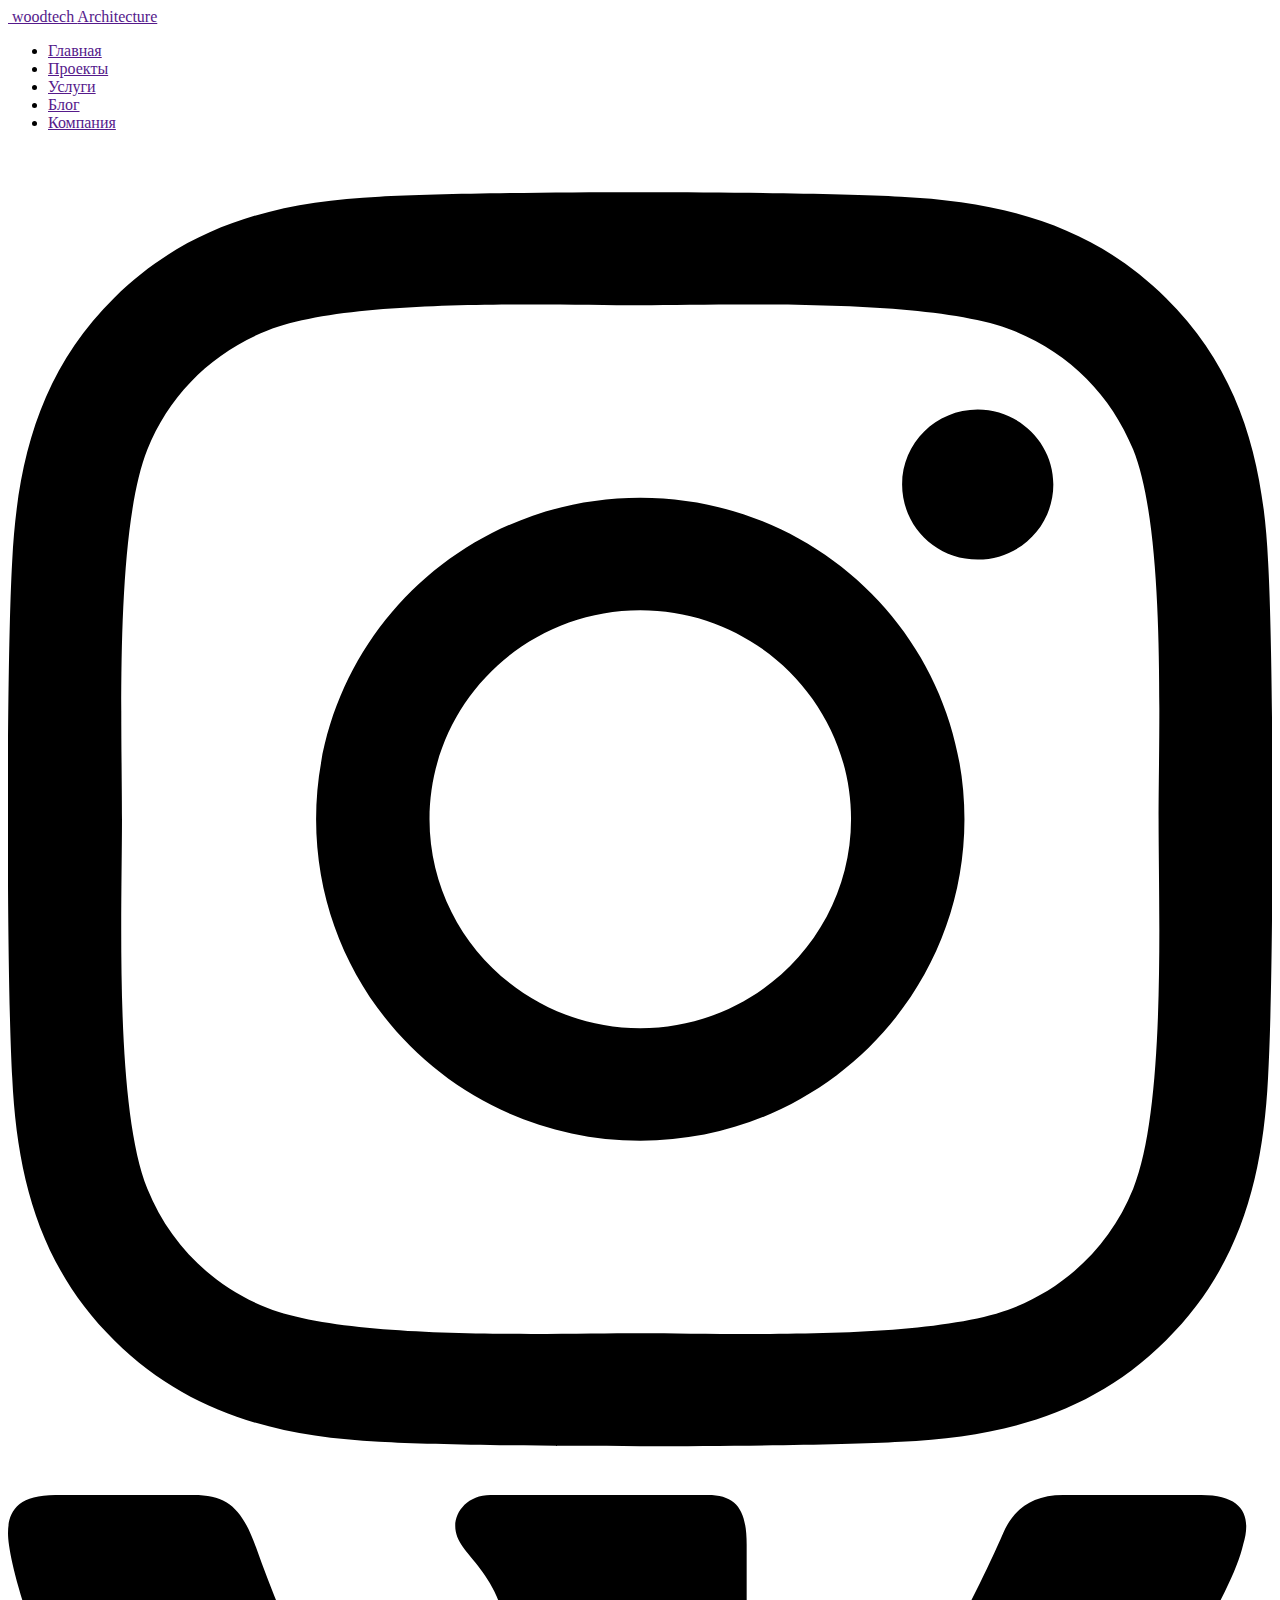
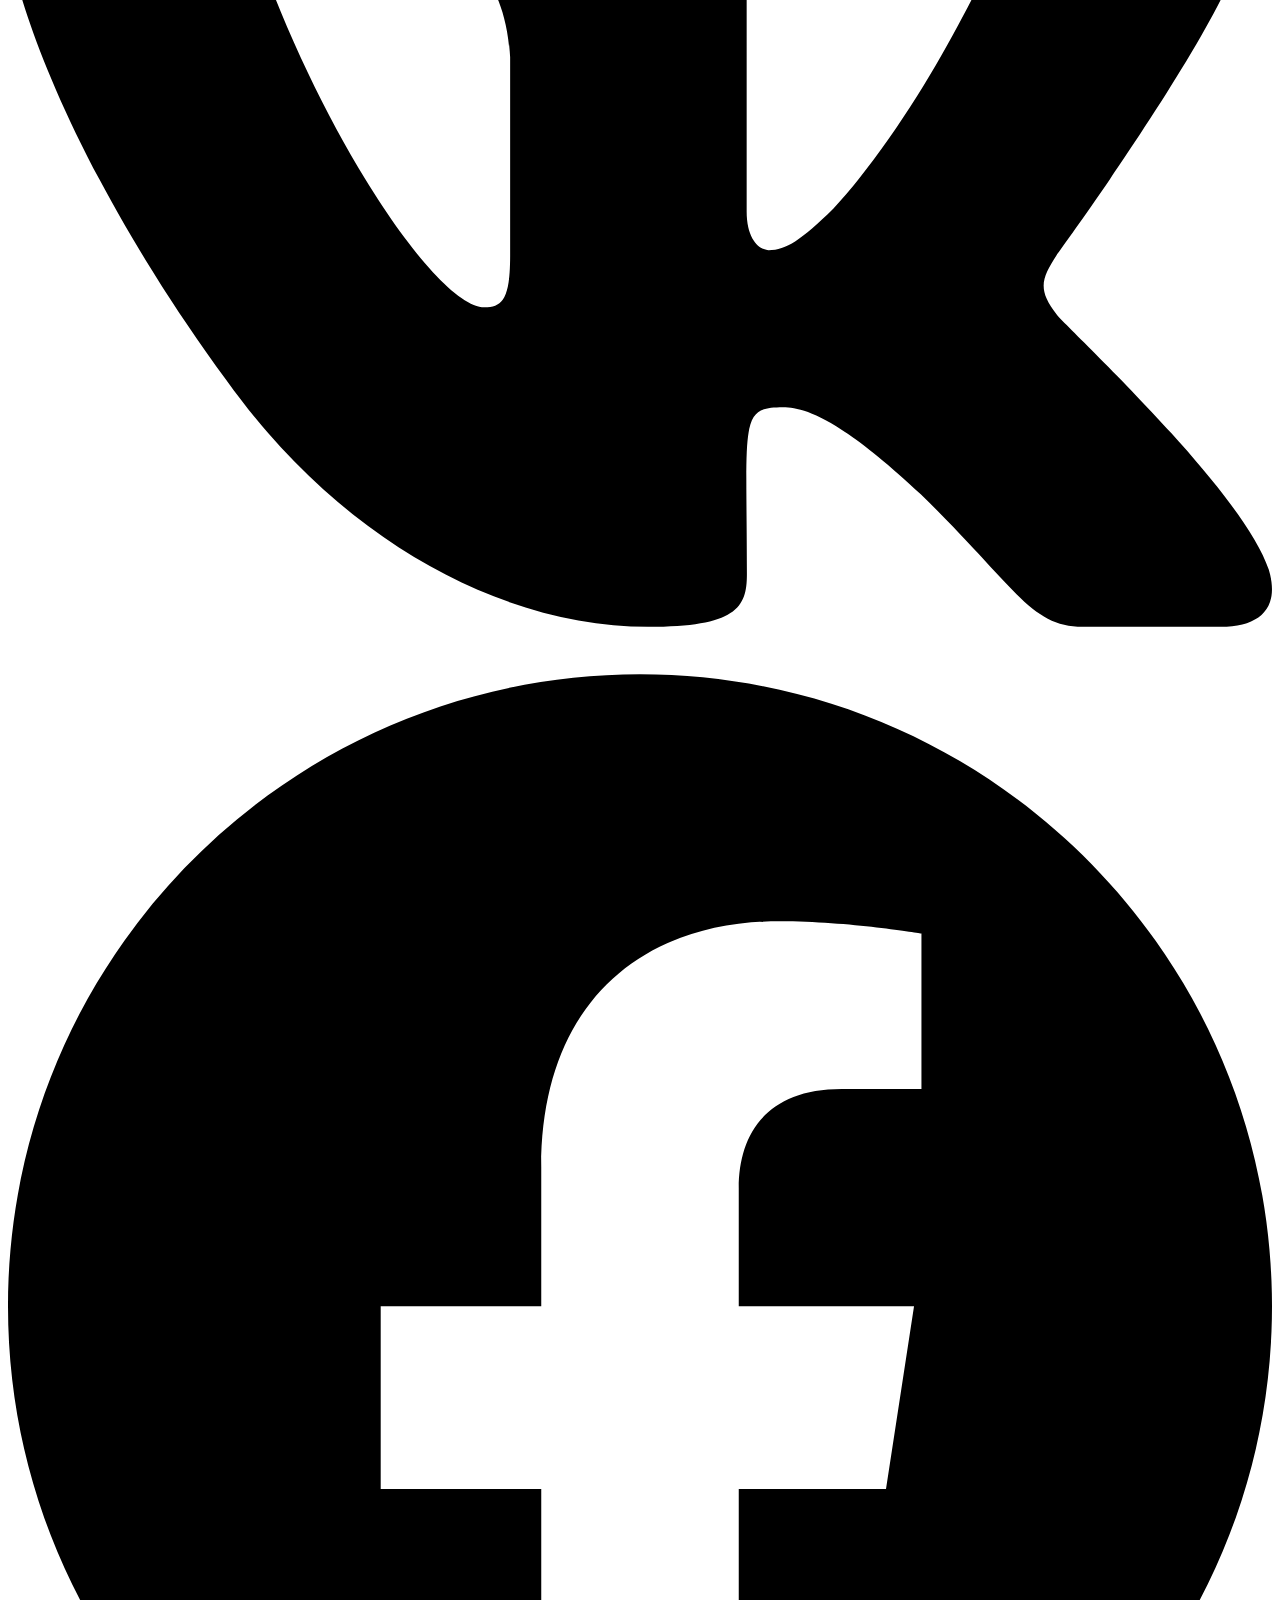
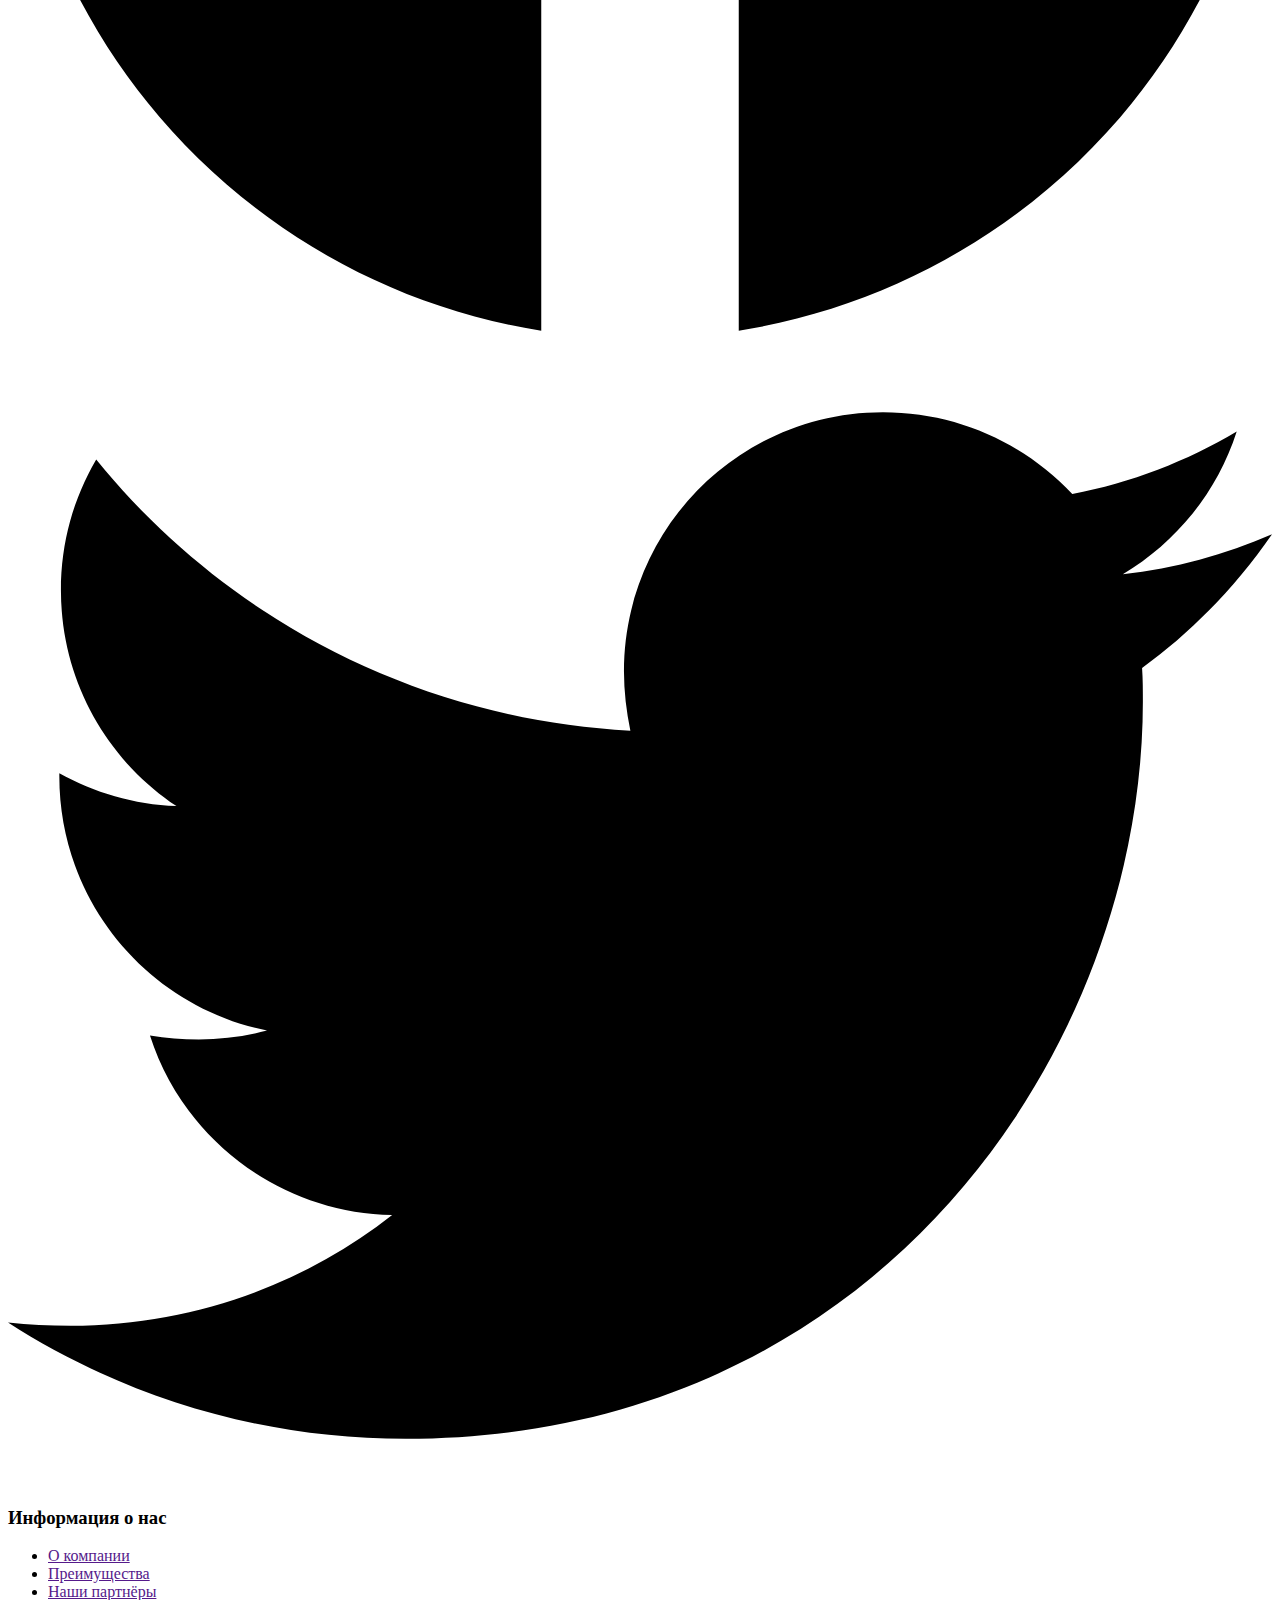
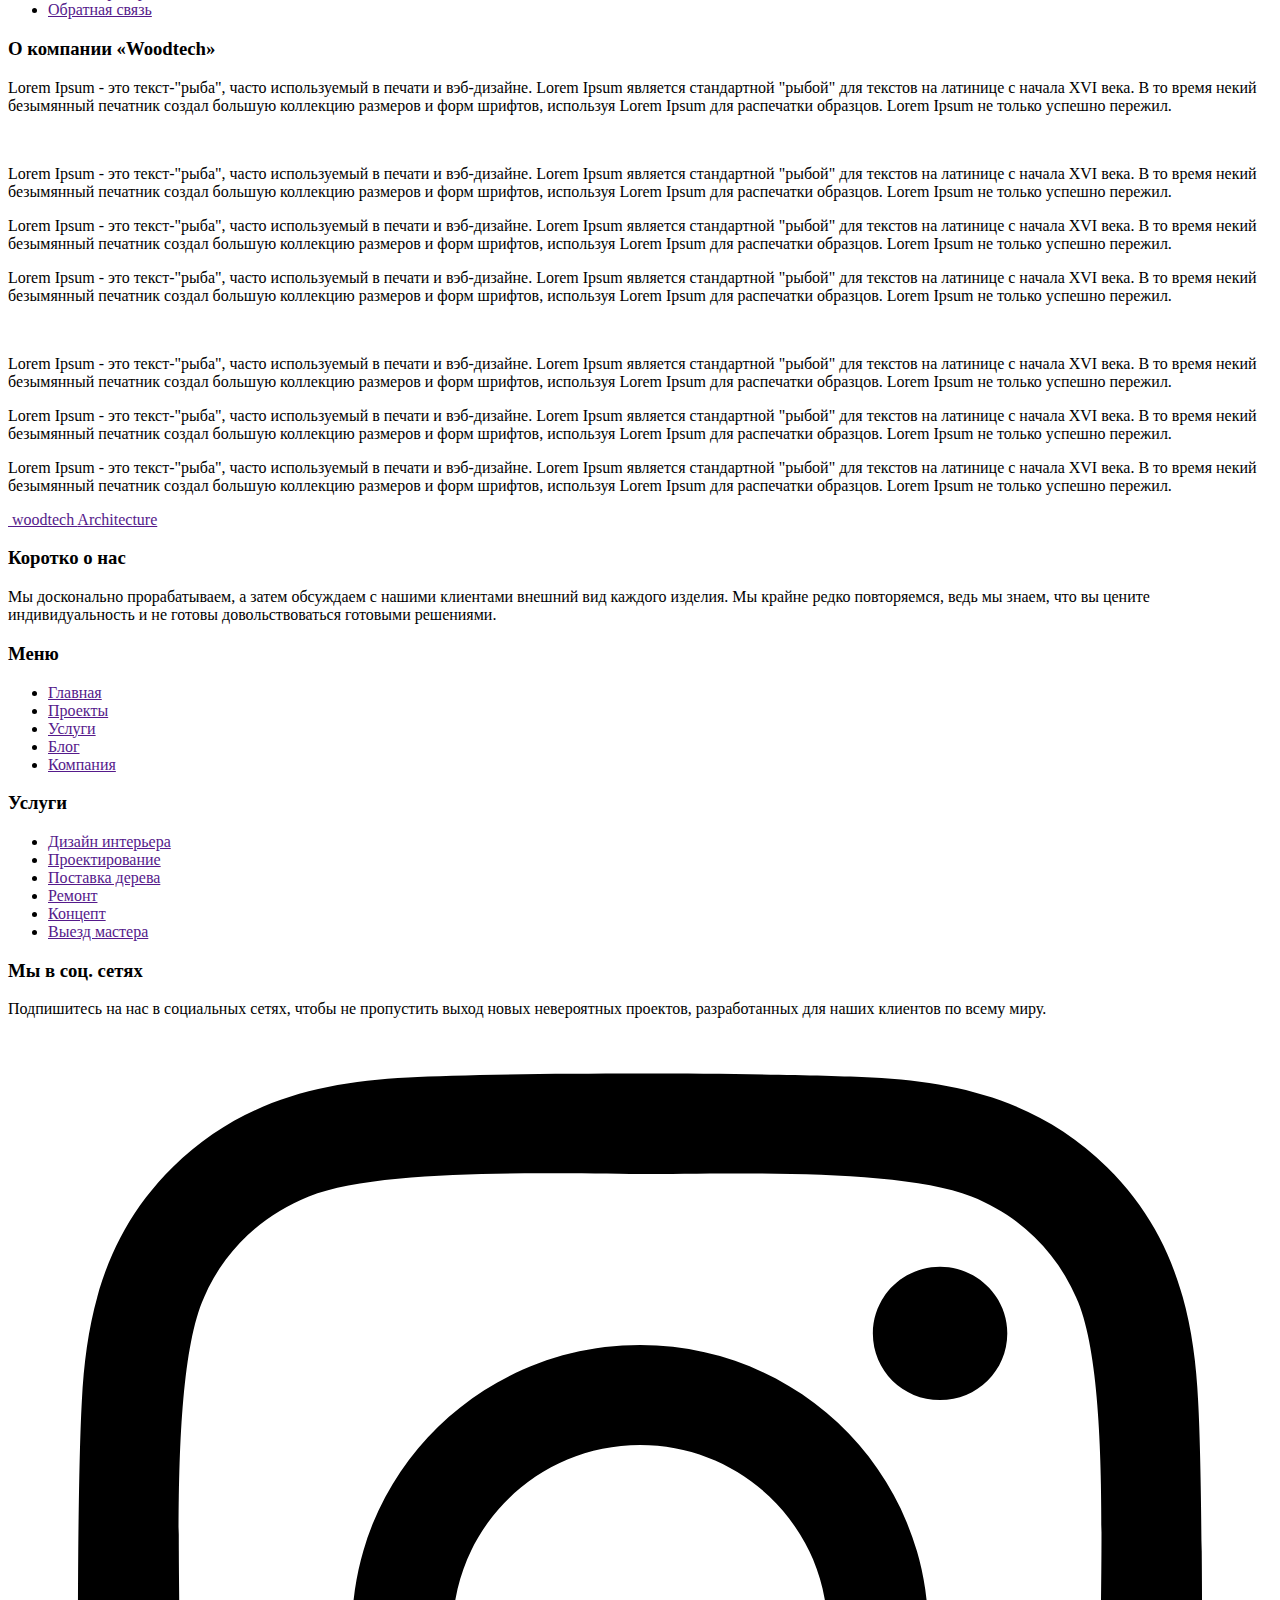
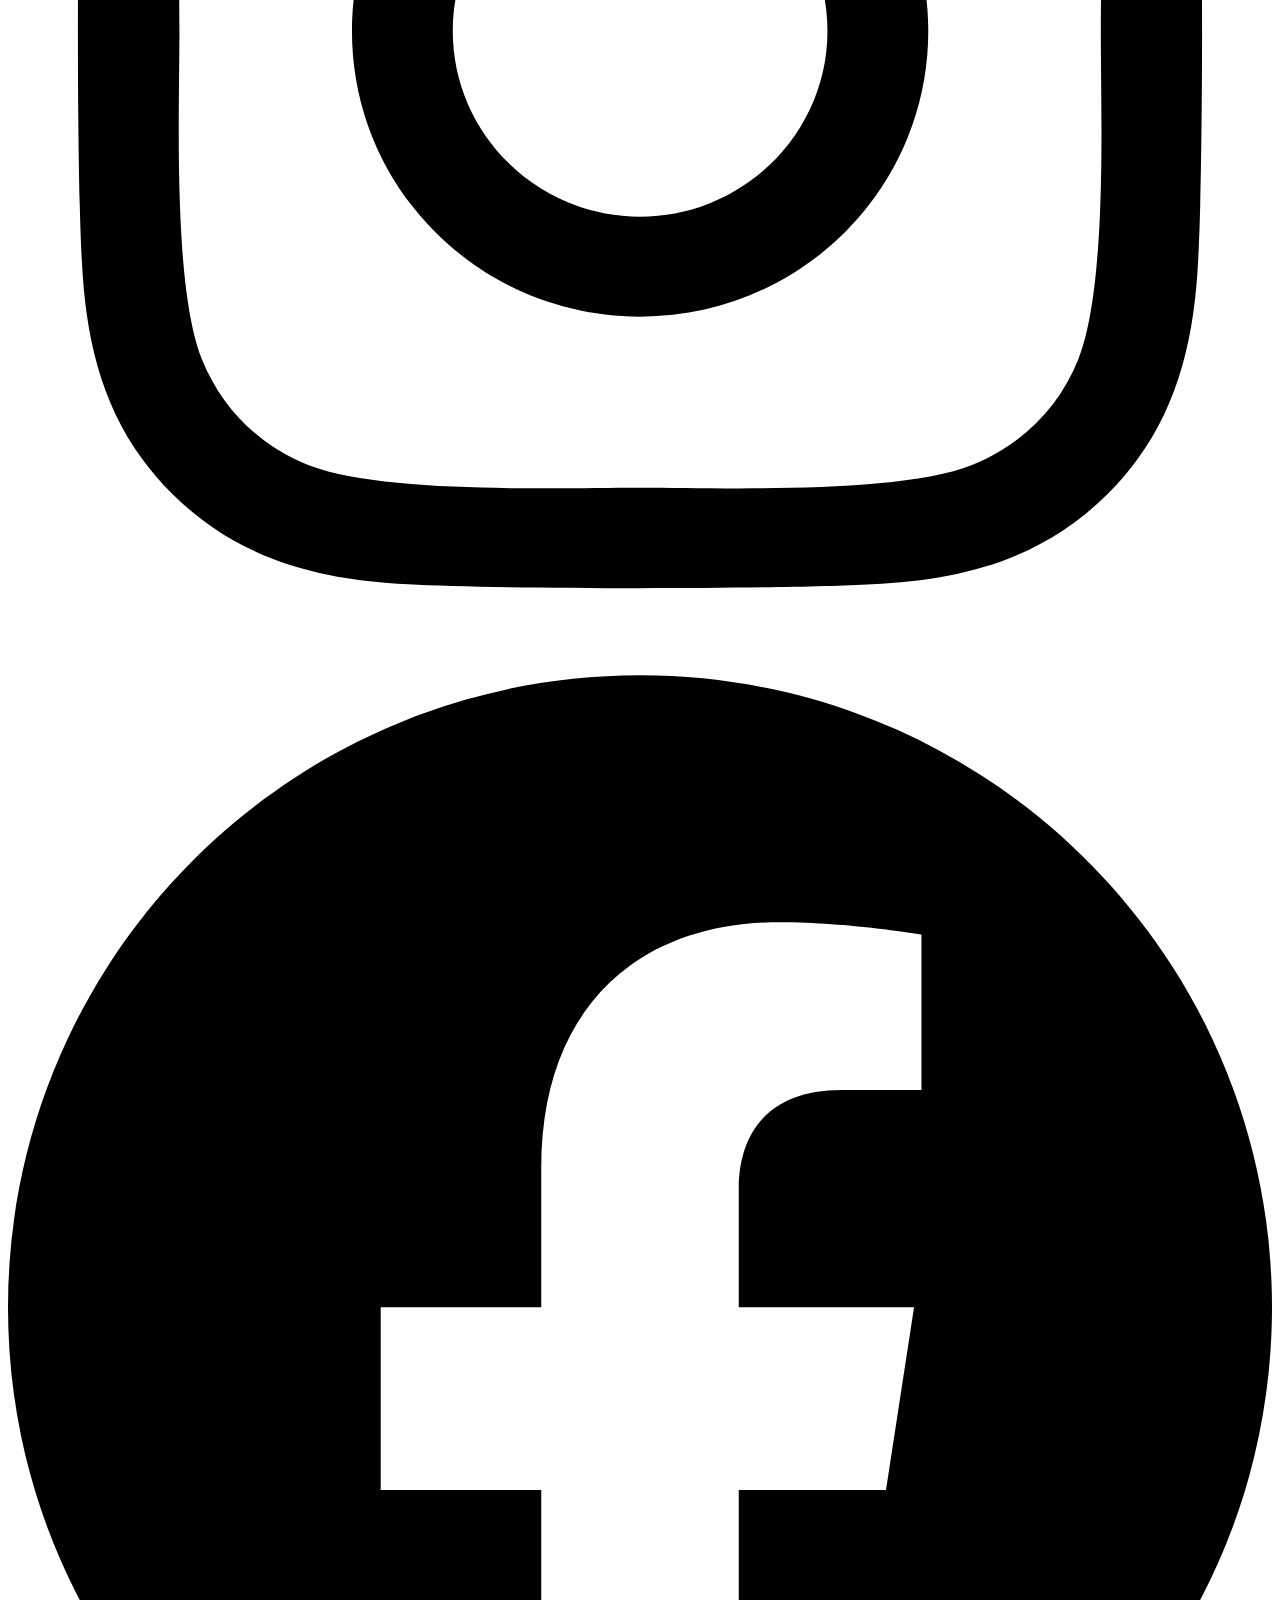
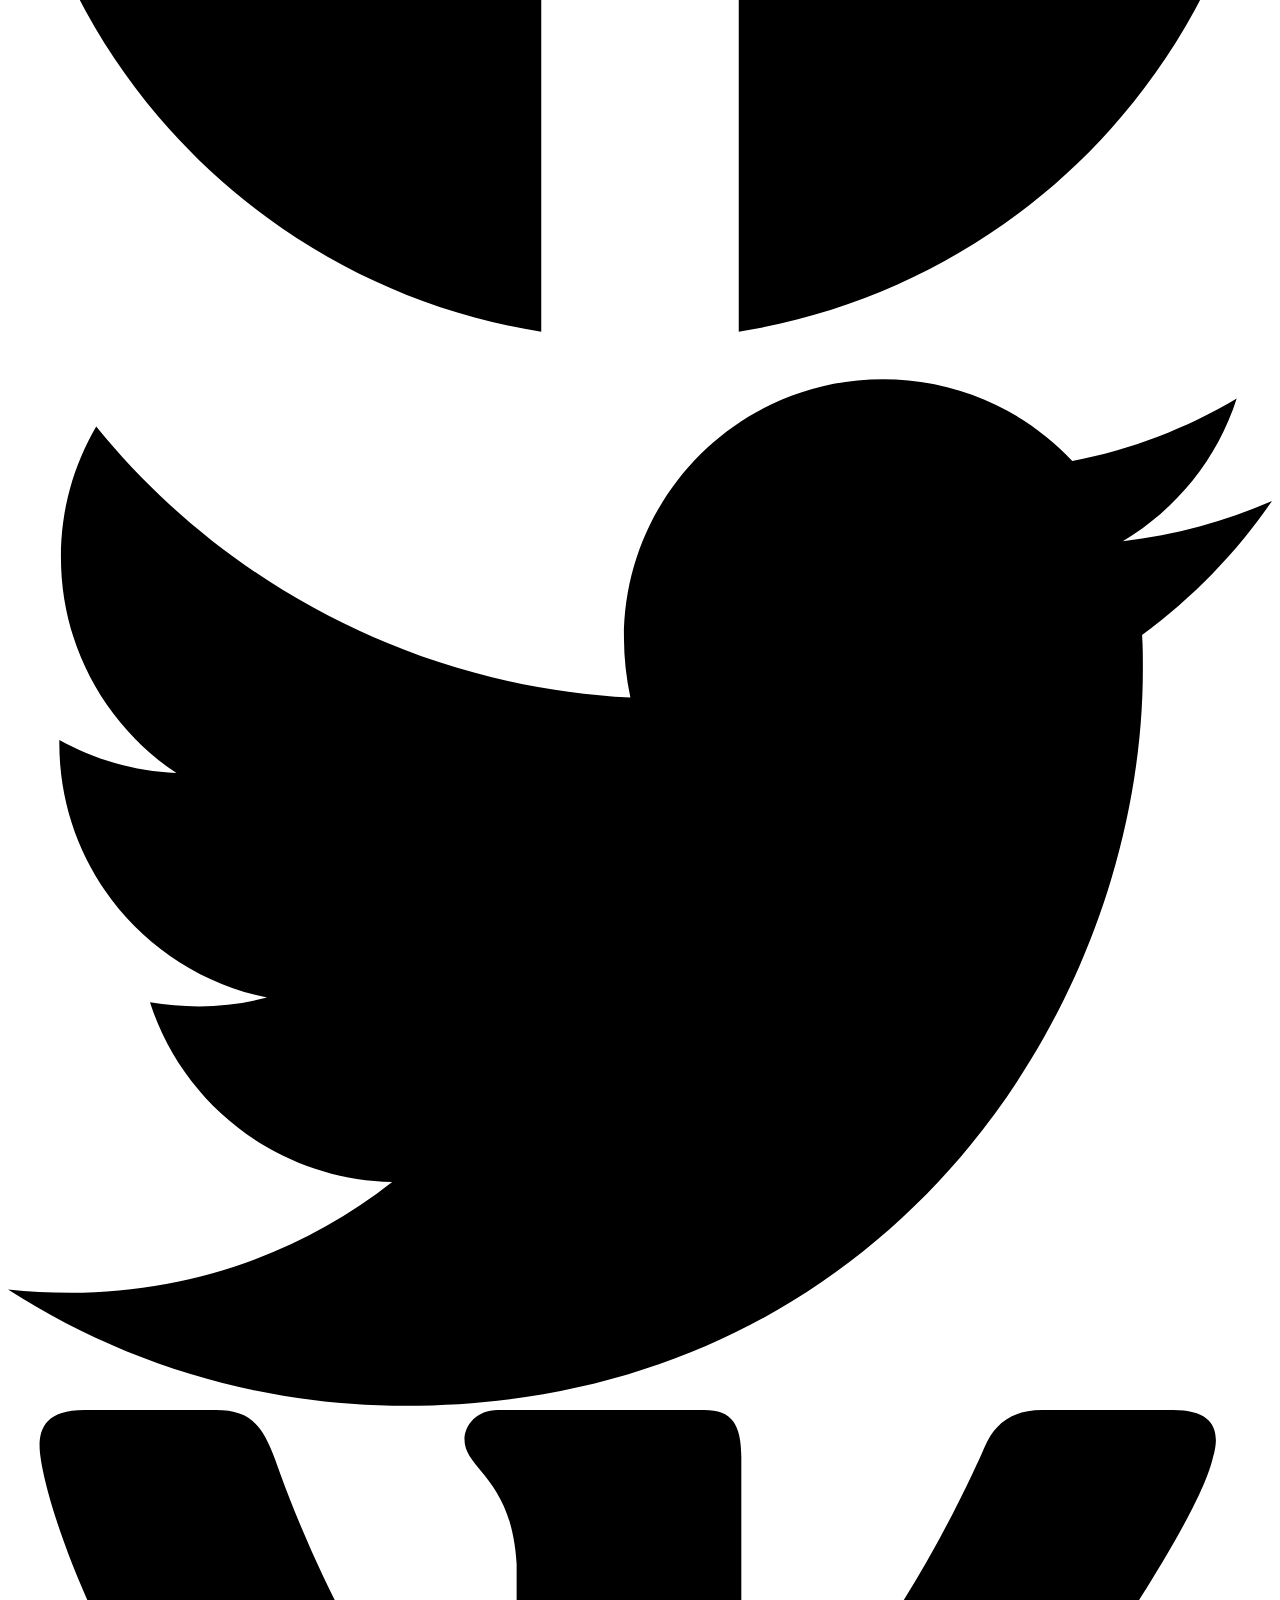
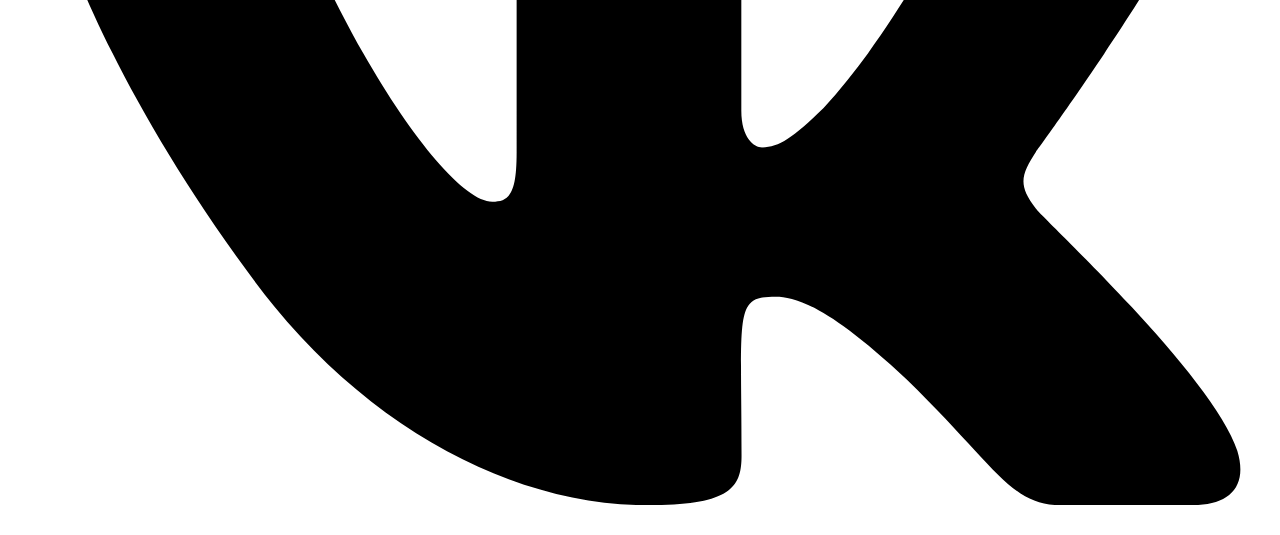
==== about.html @ 3b554945 "add open file" ====
<!DOCTYPE html>
<html lang="en">

<head>
    <title>Myfirstsite</title>
    <meta charset="utf-8">
    <meta name="viewport" content="width=device-width, initial-scale=1, shrink-to-fit=no">
    <!--поддержка мобильного режима-->
    <meta name="description" content="">
    <link rel="preconnect" href="https://fonts.googleapis.com">
<link rel="preconnect" href="https://fonts.gstatic.com" crossorigin>
<link href="https://fonts.googleapis.com/css2?family=Raleway+Dots&family=Raleway:ital,wght@0,100;0,300;0,400;0,500;0,700;0,800;0,900;1,400;1,500;1,700;1,900&family=Roboto:ital,wght@0,400;0,500;0,700;0,900;1,400;1,500;1,700;1,800;1,900&display=swap" rel="stylesheet">
    <link rel="stylesheet" href="css/style.css" type="text/css" />
</head>

<body>
<div class="navigation navigation-single">
<div class="container">
    <a class="navigation-logo" href=""><img src="img/Subtract.png" alt="">
    woodtech <span>Architecture </span>
    </a>
    <ul class="menu">
        <li>
            <a class="active" href="">Главная</a>
        </li>
        <li>
            <a href="">Проекты</a>
        </li>
        <li>
            <a href="">Услуги</a>
        </li>
        <li>
            <a href="">Блог</a>
        </li>
        <li>
            <a href="">Компания</a>
        </li>
    </ul>
    <div class="icons">
        <a href=""><svg viewBox="0 0 16 17">
            <path d="M8.00356 4.42709C5.73214 4.42709 3.89999 6.24396 3.89999 8.49646C3.89999 10.749 5.73214 12.5658 8.00356 12.5658C10.275 12.5658 12.1071 10.749 12.1071 8.49646C12.1071 6.24396 10.275 4.42709 8.00356 4.42709ZM8.00356 11.1421C6.53571 11.1421 5.33571 9.95563 5.33571 8.49646C5.33571 7.03729 6.53214 5.85084 8.00356 5.85084C9.47499 5.85084 10.6714 7.03729 10.6714 8.49646C10.6714 9.95563 9.47142 11.1421 8.00356 11.1421ZM13.2321 4.26063C13.2321 4.78834 12.8036 5.20979 12.275 5.20979C11.7428 5.20979 11.3178 4.78479 11.3178 4.26063C11.3178 3.73646 11.7464 3.31146 12.275 3.31146C12.8036 3.31146 13.2321 3.73646 13.2321 4.26063ZM15.95 5.22396C15.8893 3.9525 15.5964 2.82625 14.6571 1.89834C13.7214 0.970418 12.5857 0.680002 11.3036 0.616252C9.98213 0.541877 6.02142 0.541877 4.69999 0.616252C3.42142 0.67646 2.28571 0.966877 1.34642 1.89479C0.407136 2.82271 0.11785 3.94896 0.0535644 5.22042C-0.0214355 6.53084 -0.0214355 10.4585 0.0535644 11.769C0.114279 13.0404 0.407136 14.1667 1.34642 15.0946C2.28571 16.0225 3.41785 16.3129 4.69999 16.3767C6.02142 16.451 9.98213 16.451 11.3036 16.3767C12.5857 16.3165 13.7214 16.026 14.6571 15.0946C15.5928 14.1667 15.8857 13.0404 15.95 11.769C16.025 10.4585 16.025 6.53438 15.95 5.22396ZM14.2428 13.175C13.9643 13.8692 13.425 14.404 12.7214 14.6838C11.6678 15.0981 9.16785 15.0025 8.00356 15.0025C6.83928 15.0025 4.33571 15.0946 3.28571 14.6838C2.58571 14.4075 2.04642 13.8727 1.76428 13.175C1.34642 12.1302 1.44285 9.65104 1.44285 8.49646C1.44285 7.34188 1.34999 4.85917 1.76428 3.81792C2.04285 3.12375 2.58214 2.58896 3.28571 2.30917C4.33928 1.89479 6.83928 1.99042 8.00356 1.99042C9.16785 1.99042 11.6714 1.89834 12.7214 2.30917C13.4214 2.58542 13.9607 3.12021 14.2428 3.81792C14.6607 4.86271 14.5643 7.34188 14.5643 8.49646C14.5643 9.65104 14.6607 12.1338 14.2428 13.175Z" />
            </svg></a>
        <a href=""><svg viewBox="0 0 19 11" >
            <path d="M18.567 0.745937C18.6975 0.31625 18.567 0 17.9391 0H15.8616C15.3326 0 15.0892 0.271562 14.9587 0.574062C14.9587 0.574062 13.9005 3.08687 12.405 4.71625C11.9218 5.18719 11.6996 5.33844 11.4351 5.33844C11.3046 5.33844 11.1035 5.18719 11.1035 4.7575V0.745937C11.1035 0.230312 10.9554 0 10.518 0H7.25184C6.92029 0 6.72277 0.240625 6.72277 0.464063C6.72277 0.952188 7.47053 1.06563 7.54813 2.44062V5.42438C7.54813 6.0775 7.4282 6.19781 7.16366 6.19781C6.45823 6.19781 4.74403 3.67469 3.72821 0.787188C3.52363 0.226875 3.32259 0 2.78998 0H0.712487C0.119923 0 0 0.271562 0 0.574062C0 1.11031 0.705432 3.77438 3.28379 7.29438C5.00151 9.69719 7.42115 11 9.6221 11C10.9448 11 11.107 10.7113 11.107 10.2128C11.107 7.91656 10.9871 7.7 11.6502 7.7C11.9571 7.7 12.4862 7.85125 13.7207 9.00969C15.1315 10.3847 15.3643 11 16.1544 11H18.2319C18.8245 11 19.1243 10.7113 18.9514 10.1406C18.5564 8.94094 15.8863 6.47281 15.7664 6.30781C15.4595 5.92281 15.5477 5.75094 15.7664 5.40719C15.7699 5.40375 18.306 1.925 18.567 0.745937Z"/>
            </svg>
            </a>
        <a href=""><svg viewBox="0 0 16 17">
            <path d="M16 8.54839C16 4.12903 12.4194 0.548386 8 0.548386C3.58065 0.548386 0 4.12903 0 8.54839C0 12.5413 2.92548 15.851 6.75 16.4516V10.861H4.71774V8.54839H6.75V6.7858C6.75 4.78097 7.94355 3.67355 9.77161 3.67355C10.6471 3.67355 11.5626 3.82968 11.5626 3.82968V5.79742H10.5535C9.56 5.79742 9.25 6.41419 9.25 7.04677V8.54839H11.4687L11.1139 10.861H9.25V16.4516C13.0745 15.851 16 12.5413 16 8.54839Z"/>
            </svg>
            </a>
        <a href="">
            <svg viewBox="0 0 16 14">
            <path d="M14.3554 3.67191C14.3655 3.81404 14.3655 3.95619 14.3655 4.09832C14.3655 8.43333 11.066 13.4283 5.03555 13.4283C3.17767 13.4283 1.45179 12.8902 0 11.9562C0.26397 11.9867 0.517752 11.9968 0.791878 11.9968C2.32485 11.9968 3.73605 11.4791 4.86296 10.5958C3.42133 10.5653 2.2132 9.62118 1.79694 8.32168C2.00001 8.35212 2.20304 8.37243 2.41626 8.37243C2.71067 8.37243 3.00511 8.3318 3.2792 8.26077C1.77666 7.95618 0.649721 6.63639 0.649721 5.04248V5.00188C1.08625 5.24554 1.59391 5.39782 2.13195 5.4181C1.24869 4.82926 0.670034 3.82419 0.670034 2.68712C0.670034 2.078 0.832441 1.51962 1.11672 1.03231C2.73095 3.02216 5.15736 4.32163 7.87816 4.46379C7.82741 4.22013 7.79694 3.96635 7.79694 3.71253C7.79694 1.9054 9.25888 0.433334 11.0761 0.433334C12.0203 0.433334 12.8731 0.829273 13.4721 1.46887C14.2132 1.32674 14.9238 1.05262 15.5533 0.676992C15.3096 1.43843 14.7919 2.07803 14.1117 2.48409C14.7716 2.41306 15.4112 2.23028 16 1.9765C15.5534 2.62622 14.995 3.20488 14.3554 3.67191Z"/>
            </svg></a>
    </div>
    <div class="hamburger hamburger--stand-r">
        <div class="hamburger-box">
            <div class="hamburger-inner"></div>
        </div>
    </div>
</div>
</div>
<section class="about">
    <div class="container">
    <sidebar class="sidebar"><!--тег для боковой колонки-->
        <div class="sidebar-block">
        <h3 class="sidebar-title">Информация о нас</h3>
        <ul class="sidebar-menu">
            <li><a href="">О компании</a></li>
            <li><a href="">Преимущества</a></li>
            <li><a href="">Наши партнёры</a></li>
            <li><a href="">Обратная связь</a></li>
        </ul>
    </div>
    </sidebar>
    <div class="about-block">
        <h3 class="about-right-title">О компании «Woodtech»</h3>
        <p class="about-block-text">Lorem Ipsum - это текст-"рыба", часто используемый в печати и вэб-дизайне. Lorem Ipsum является стандартной "рыбой" для текстов на латинице с начала XVI века. В то время некий безымянный печатник создал большую коллекцию размеров и форм шрифтов, используя Lorem Ipsum для распечатки образцов. Lorem Ipsum не только успешно пережил.</p>
        <div class="about-right-image"><img src="img/about1.png" alt=""></div>
        <p class="about-block-text">Lorem Ipsum - это текст-"рыба", часто используемый в печати и вэб-дизайне. Lorem Ipsum является стандартной "рыбой" для текстов на латинице с начала XVI века. В то время некий безымянный печатник создал большую коллекцию размеров и форм шрифтов, используя Lorem Ipsum для распечатки образцов. Lorem Ipsum не только успешно пережил.</p>
        <p class="about-block-text">Lorem Ipsum - это текст-"рыба", часто используемый в печати и вэб-дизайне. Lorem Ipsum является стандартной "рыбой" для текстов на латинице с начала XVI века. В то время некий безымянный печатник создал большую коллекцию размеров и форм шрифтов, используя Lorem Ipsum для распечатки образцов. Lorem Ipsum не только успешно пережил.</p>
        <p class="about-block-text">Lorem Ipsum - это текст-"рыба", часто используемый в печати и вэб-дизайне. Lorem Ipsum является стандартной "рыбой" для текстов на латинице с начала XVI века. В то время некий безымянный печатник создал большую коллекцию размеров и форм шрифтов, используя Lorem Ipsum для распечатки образцов. Lorem Ipsum не только успешно пережил.</p>
        <div class="about-right-image"><img src="img/about2.png" alt=""></div>
        <p class="about-block-text">Lorem Ipsum - это текст-"рыба", часто используемый в печати и вэб-дизайне. Lorem Ipsum является стандартной "рыбой" для текстов на латинице с начала XVI века. В то время некий безымянный печатник создал большую коллекцию размеров и форм шрифтов, используя Lorem Ipsum для распечатки образцов. Lorem Ipsum не только успешно пережил.</p>
        <p class="about-block-text">Lorem Ipsum - это текст-"рыба", часто используемый в печати и вэб-дизайне. Lorem Ipsum является стандартной "рыбой" для текстов на латинице с начала XVI века. В то время некий безымянный печатник создал большую коллекцию размеров и форм шрифтов, используя Lorem Ipsum для распечатки образцов. Lorem Ipsum не только успешно пережил.</p>
        <p class="about-block-text">Lorem Ipsum - это текст-"рыба", часто используемый в печати и вэб-дизайне. Lorem Ipsum является стандартной "рыбой" для текстов на латинице с начала XVI века. В то время некий безымянный печатник создал большую коллекцию размеров и форм шрифтов, используя Lorem Ipsum для распечатки образцов. Lorem Ipsum не только успешно пережил.</p>
    </div>
</div>
</section>
<footer class="footer">
    <div class="container">
        <div class="footer-logo">
            <a class="footer-logo-link" href="">
                <img class="footer-logo-img" src="img/footer_logo.svg" alt="">
                woodtech <span>Architecture </span>
            </a>
            <h3 class="footer-logo-title">Коротко о нас</h3>
            <p>Мы досконально прорабатываем, а затем обсуждаем с нашими клиентами внешний вид каждого изделия. Мы крайне редко повторяемся, ведь мы знаем, что вы цените индивидуальность и не готовы довольствоваться готовыми решениями.</p>
        </div>
        <div class="footer-column second">
            <h3 class="footer-title-menu">Меню</h3>
            <ul class="footer-menu">
                <li>
                    <a href="">Главная</a>
                </li>
                <li>
                    <a href="">Проекты</a>
                </li>
                <li>
                    <a href="">Услуги</a>
                </li>
                <li>
                    <a href="">Блог</a>
                </li>
                <li>
                    <a href="">Компания</a>
                </li>
            </ul>
        </div>
        <div class="footer-column">
            <h3 class="footer-title-menu">Услуги</h3>
            <ul class="footer-menu">
                <li>
                    <a href="">Дизайн интерьера</a>
                </li>
                <li>
                    <a href="">Проектирование</a>
                </li>
                <li>
                    <a href="">Поставка дерева</a>
                </li>
                <li>
                    <a href="">Ремонт</a>
                </li>
                <li>
                    <a href="">Концепт</a>
                </li>
                <li>
                    <a href="">Выезд мастера</a>
                </li>
            </ul>
        </div>
        <div class="footer-column footer-column-last">
            <h3 class="footer-title-menu">Мы в соц. сетях</h3>
            <p class="footer-social-media-description">Подпишитесь на нас в социальных сетях, чтобы не пропустить выход новых невероятных проектов, разработанных для наших клиентов по всему миру.</p>
            <div class="footer-block-social">
                <a href=""><svg viewBox="0 0 18 17" xmlns="http://www.w3.org/2000/svg">
                    <path d="M9.00179 4.43058C6.73036 4.43058 4.89822 6.24746 4.89822 8.49996C4.89822 10.7525 6.73036 12.5693 9.00179 12.5693C11.2732 12.5693 13.1054 10.7525 13.1054 8.49996C13.1054 6.24746 11.2732 4.43058 9.00179 4.43058ZM9.00179 11.1456C7.53394 11.1456 6.33394 9.95912 6.33394 8.49996C6.33394 7.04079 7.53036 5.85433 9.00179 5.85433C10.4732 5.85433 11.6697 7.04079 11.6697 8.49996C11.6697 9.95912 10.4697 11.1456 9.00179 11.1456ZM14.2304 4.26412C14.2304 4.79183 13.8018 5.21329 13.2732 5.21329C12.7411 5.21329 12.3161 4.78829 12.3161 4.26412C12.3161 3.73995 12.7447 3.31495 13.2732 3.31495C13.8018 3.31495 14.2304 3.73995 14.2304 4.26412ZM16.9482 5.22746C16.8875 3.956 16.5946 2.82975 15.6554 1.90183C14.7197 0.973913 13.5839 0.683496 12.3018 0.619746C10.9804 0.545371 7.01965 0.545371 5.69822 0.619746C4.41965 0.679954 3.28394 0.970371 2.34465 1.89829C1.40537 2.8262 1.11608 3.95245 1.05179 5.22391C0.976794 6.53433 0.976794 10.462 1.05179 11.7725C1.11251 13.0439 1.40537 14.1702 2.34465 15.0981C3.28394 16.026 4.41608 16.3164 5.69822 16.3802C7.01965 16.4545 10.9804 16.4545 12.3018 16.3802C13.5839 16.32 14.7197 16.0295 15.6554 15.0981C16.5911 14.1702 16.8839 13.0439 16.9482 11.7725C17.0232 10.462 17.0232 6.53787 16.9482 5.22746ZM15.2411 13.1785C14.9625 13.8727 14.4232 14.4075 13.7197 14.6872C12.6661 15.1016 10.1661 15.006 9.00179 15.006C7.83751 15.006 5.33394 15.0981 4.28394 14.6872C3.58394 14.411 3.04465 13.8762 2.76251 13.1785C2.34465 12.1337 2.44108 9.65454 2.44108 8.49996C2.44108 7.34537 2.34822 4.86266 2.76251 3.82141C3.04108 3.12725 3.58037 2.59245 4.28394 2.31266C5.33751 1.89829 7.83751 1.99391 9.00179 1.99391C10.1661 1.99391 12.6697 1.90183 13.7197 2.31266C14.4197 2.58891 14.9589 3.1237 15.2411 3.82141C15.6589 4.8662 15.5625 7.34537 15.5625 8.49996C15.5625 9.65454 15.6589 12.1372 15.2411 13.1785Z"/>
                    </svg>
                    </a>
                    <a href=""><svg viewBox="0 0 16 17" xmlns="http://www.w3.org/2000/svg">
                        <path d="M16 8.54834C16 4.12898 12.4194 0.54834 8 0.54834C3.58065 0.54834 0 4.12898 0 8.54834C0 12.5412 2.92548 15.8509 6.75 16.4516V10.8609H4.71774V8.54834H6.75V6.78576C6.75 4.78092 7.94355 3.6735 9.77161 3.6735C10.6471 3.6735 11.5626 3.82963 11.5626 3.82963V5.79737H10.5535C9.56 5.79737 9.25 6.41415 9.25 7.04673V8.54834H11.4687L11.1139 10.8609H9.25V16.4516C13.0745 15.8509 16 12.5412 16 8.54834Z"/>
                        </svg></a>
                        <a href=""><svg viewBox="0 0 16 13" xmlns="http://www.w3.org/2000/svg">
                            <path d="M14.3554 3.24102C14.3655 3.38314 14.3655 3.5253 14.3655 3.66742C14.3655 8.00244 11.066 12.9974 5.03555 12.9974C3.17767 12.9974 1.45179 12.4593 0 11.5253C0.26397 11.5558 0.517752 11.5659 0.791878 11.5659C2.32485 11.5659 3.73605 11.0482 4.86296 10.1649C3.42133 10.1344 2.2132 9.19029 1.79694 7.89078C2.00001 7.92122 2.20304 7.94153 2.41626 7.94153C2.71067 7.94153 3.00511 7.90091 3.2792 7.82988C1.77666 7.52528 0.649721 6.2055 0.649721 4.61158V4.57099C1.08625 4.81465 1.59391 4.96693 2.13195 4.98721C1.24869 4.39836 0.670034 3.3933 0.670034 2.25623C0.670034 1.6471 0.832441 1.08873 1.11672 0.601413C2.73095 2.59126 5.15736 3.89074 7.87816 4.03289C7.82741 3.78924 7.79694 3.53546 7.79694 3.28164C7.79694 1.47451 9.25888 0.00244141 11.0761 0.00244141C12.0203 0.00244141 12.8731 0.398381 13.4721 1.03798C14.2132 0.895851 14.9238 0.621725 15.5533 0.246099C15.3096 1.00754 14.7919 1.64714 14.1117 2.0532C14.7716 1.98217 15.4112 1.79939 16 1.5456C15.5534 2.19532 14.995 2.77398 14.3554 3.24102Z"/>
                            </svg></a>
                            <a href=""><svg viewBox="0 0 20 11" xmlns="http://www.w3.org/2000/svg">
                                <path d="M19.067 0.745937C19.1975 0.31625 19.067 0 18.4391 0H16.3616C15.8326 0 15.5892 0.271562 15.4587 0.574062C15.4587 0.574062 14.4005 3.08687 12.905 4.71625C12.4218 5.18719 12.1996 5.33844 11.9351 5.33844C11.8046 5.33844 11.6035 5.18719 11.6035 4.7575V0.745937C11.6035 0.230312 11.4554 0 11.018 0H7.75184C7.42029 0 7.22277 0.240625 7.22277 0.464063C7.22277 0.952188 7.97053 1.06563 8.04813 2.44062V5.42438C8.04813 6.0775 7.9282 6.19781 7.66366 6.19781C6.95823 6.19781 5.24403 3.67469 4.22821 0.787188C4.02363 0.226875 3.82259 0 3.28998 0H1.21249C0.619923 0 0.5 0.271562 0.5 0.574062C0.5 1.11031 1.20543 3.77438 3.78379 7.29438C5.50151 9.69719 7.92115 11 10.1221 11C11.4448 11 11.607 10.7113 11.607 10.2128C11.607 7.91656 11.4871 7.7 12.1502 7.7C12.4571 7.7 12.9862 7.85125 14.2207 9.00969C15.6315 10.3847 15.8643 11 16.6544 11H18.7319C19.3245 11 19.6243 10.7113 19.4514 10.1406C19.0564 8.94094 16.3863 6.47281 16.2664 6.30781C15.9595 5.92281 16.0477 5.75094 16.2664 5.40719C16.2699 5.40375 18.806 1.925 19.067 0.745937Z"/>
                                </svg>
                                </a>
            </div>
        </div>
        
    </div>
</footer>
<div class="arrow-right">
    <svg width="15" height="9" viewBox="0 0 15 9" fill="none" >
        <g clip-path="url(#clip0_269_1792)">
        <path d="M0.477404 6.82886L6.76641 0.389946C6.81742 0.337218 6.87851 0.29529 6.94605 0.266655C7.01359 0.23802 7.0862 0.223263 7.15956 0.223263C7.23292 0.223263 7.30553 0.23802 7.37308 0.266655C7.44062 0.29529 7.50171 0.337219 7.55271 0.389946C7.65727 0.497784 7.71574 0.642087 7.71574 0.792289C7.71574 0.942492 7.65727 1.0868 7.55271 1.19463L1.26371 7.63355C1.2127 7.68627 1.15161 7.7282 1.08407 7.75684C1.01653 7.78547 0.943916 7.80023 0.870555 7.80023C0.797194 7.80023 0.724583 7.78547 0.657042 7.75684C0.589501 7.7282 0.52841 7.68627 0.477404 7.63355C0.372848 7.52571 0.314378 7.38141 0.314378 7.2312C0.314378 7.081 0.372848 6.9367 0.477404 6.82886Z" fill="white"/>
        <path d="M13.0498 7.63335L6.76081 1.19444C6.65625 1.0866 6.59778 0.942295 6.59778 0.792092C6.59778 0.64189 6.65625 0.497587 6.76081 0.389749C6.81182 0.337022 6.87291 0.295092 6.94045 0.266457C7.00799 0.237822 7.0806 0.223065 7.15396 0.223066C7.22732 0.223066 7.29993 0.237822 7.36747 0.266457C7.43501 0.295092 7.49611 0.337021 7.54711 0.389749L13.8361 6.82866C13.9405 6.93668 13.9987 7.08109 13.9984 7.23129C13.9982 7.3815 13.9395 7.5257 13.8347 7.63335C13.7837 7.68586 13.7227 7.7276 13.6553 7.75611C13.5879 7.78462 13.5155 7.7993 13.4423 7.7993C13.3691 7.7993 13.2966 7.78462 13.2292 7.75611C13.1618 7.7276 13.1008 7.68586 13.0498 7.63335Z" fill="white"/>
        </g>
        <defs>
        <clipPath id="clip0_269_1792">
        <rect width="8.026" height="14.312" fill="white" transform="translate(14.312) rotate(90)"/>
        </clipPath>
        </defs>
        </svg>
</div>
<script src="https://code.jquery.com/jquery-3.5.0.js"></script>
<!--подключаем java script-->
<!--<script src="js/main.js"></script>-->
<script src="js/swiper-slider.js"></script>
<script src="js/main.js"></script>


</body>

</html>
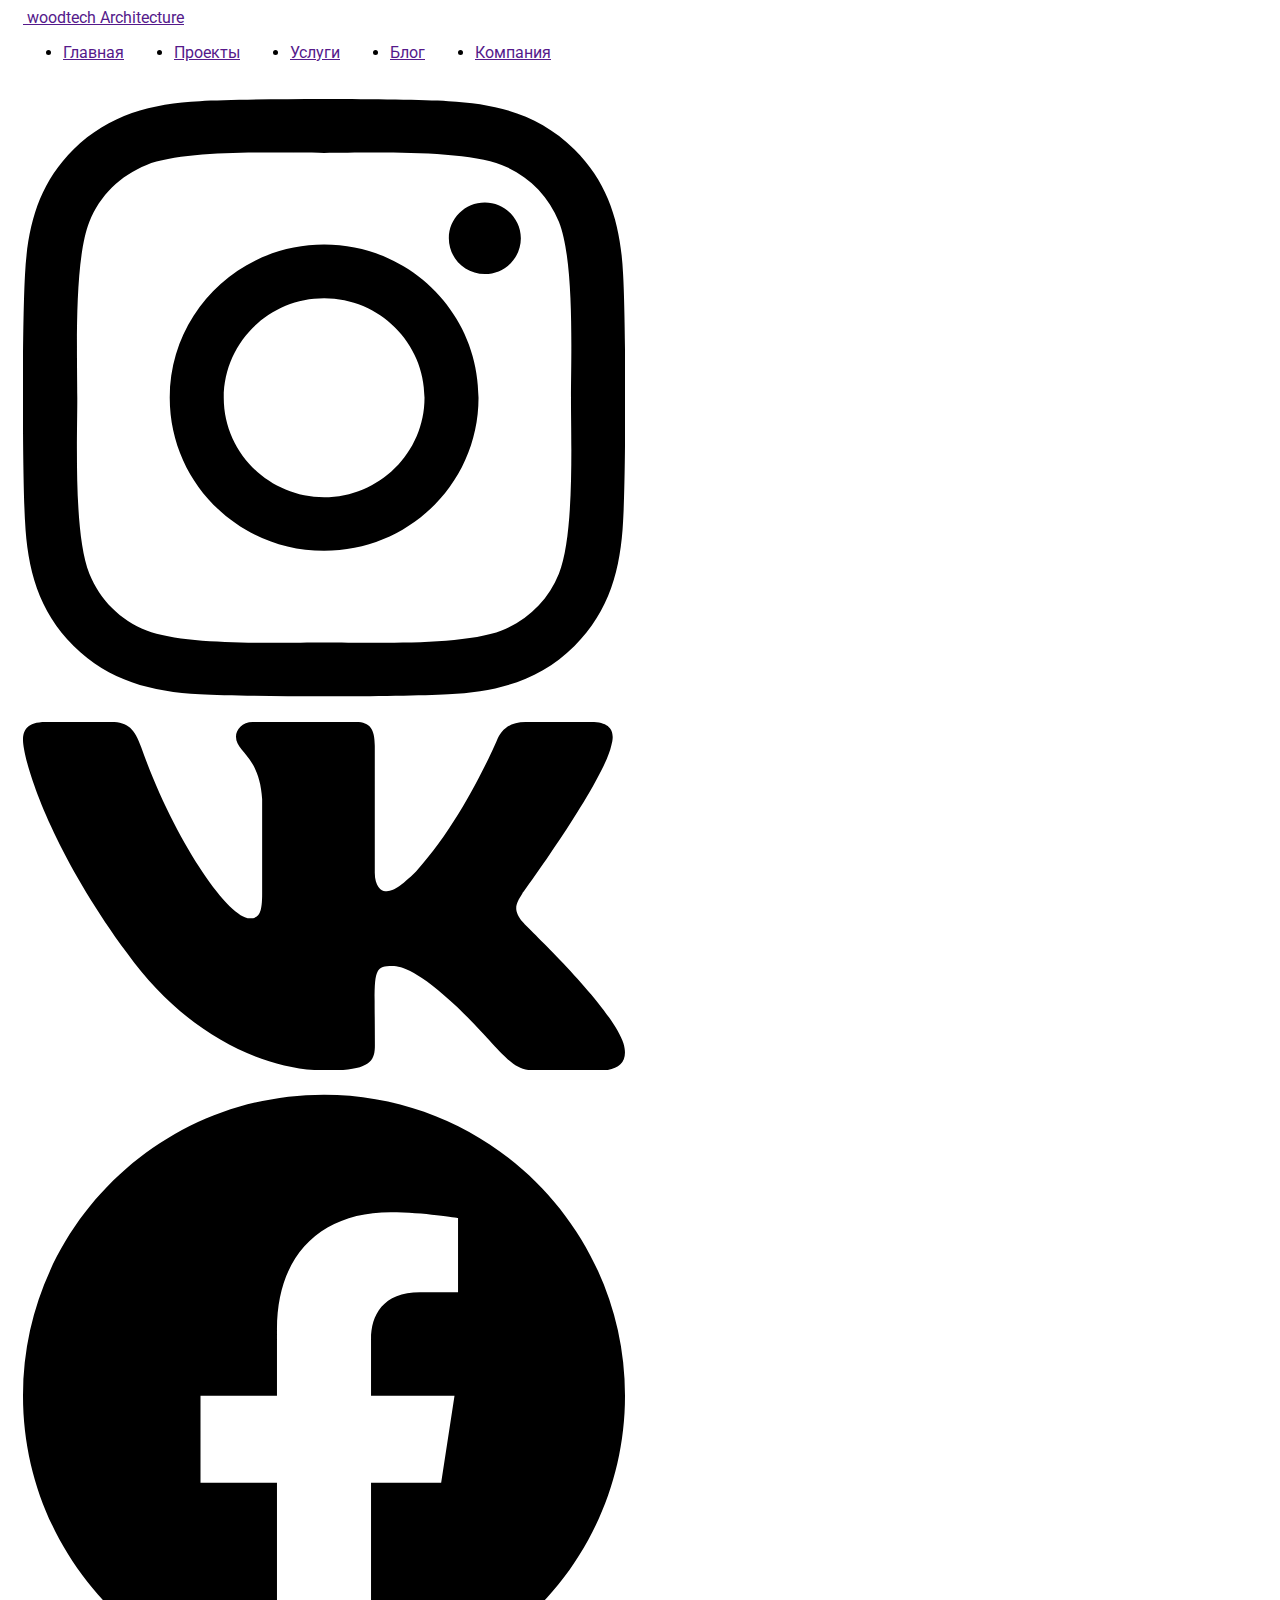
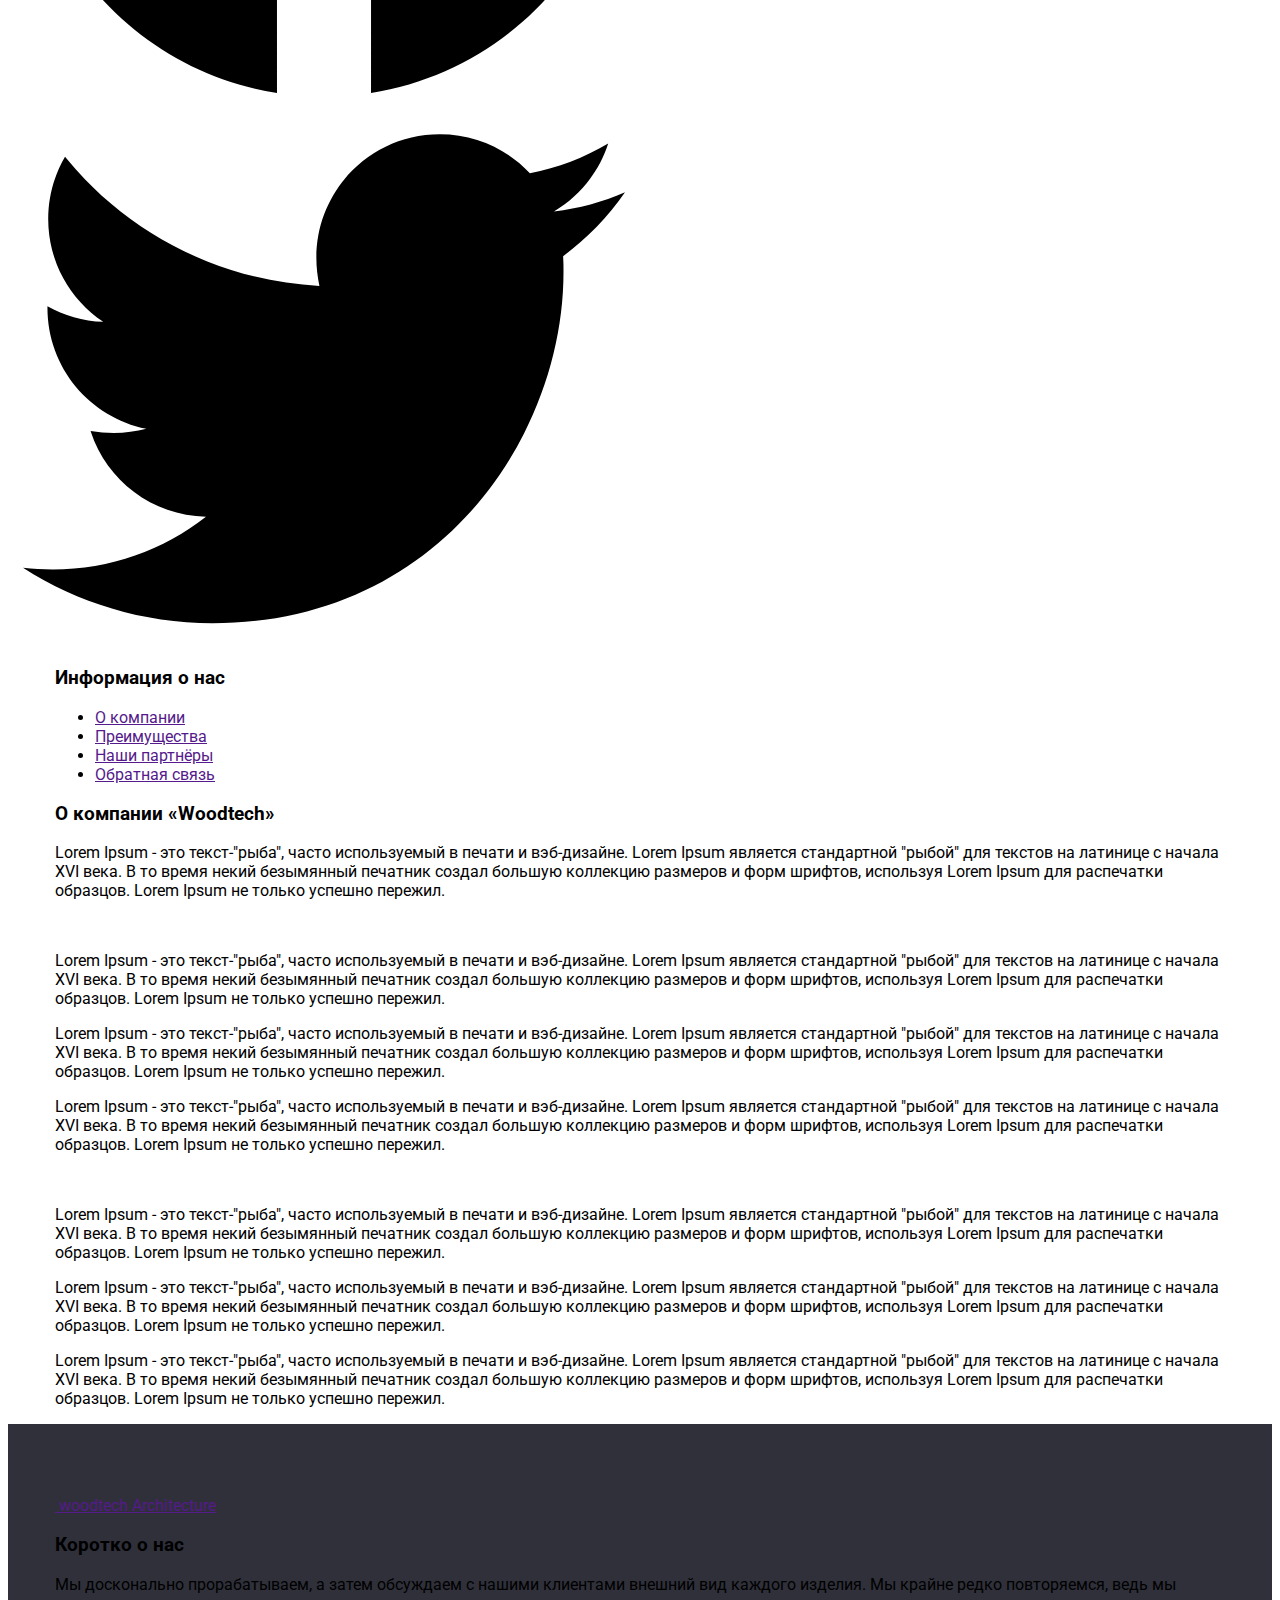
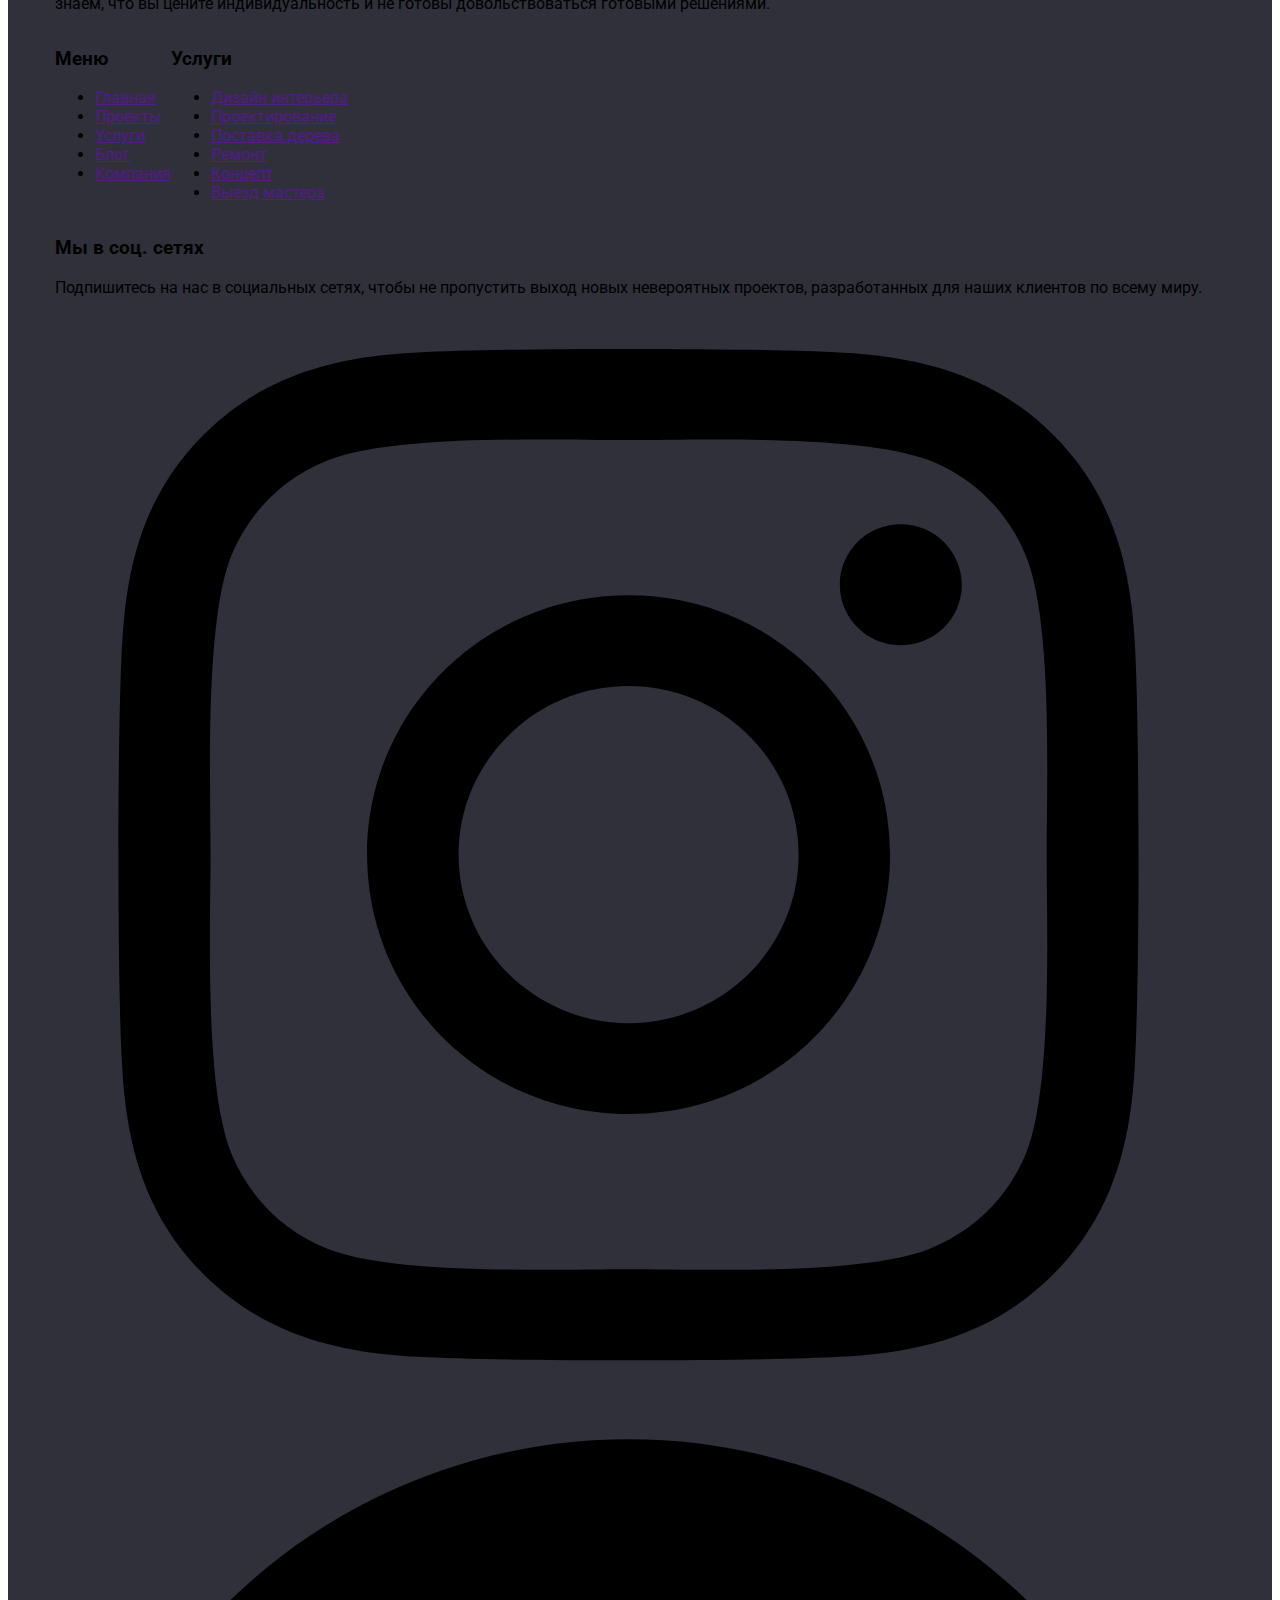
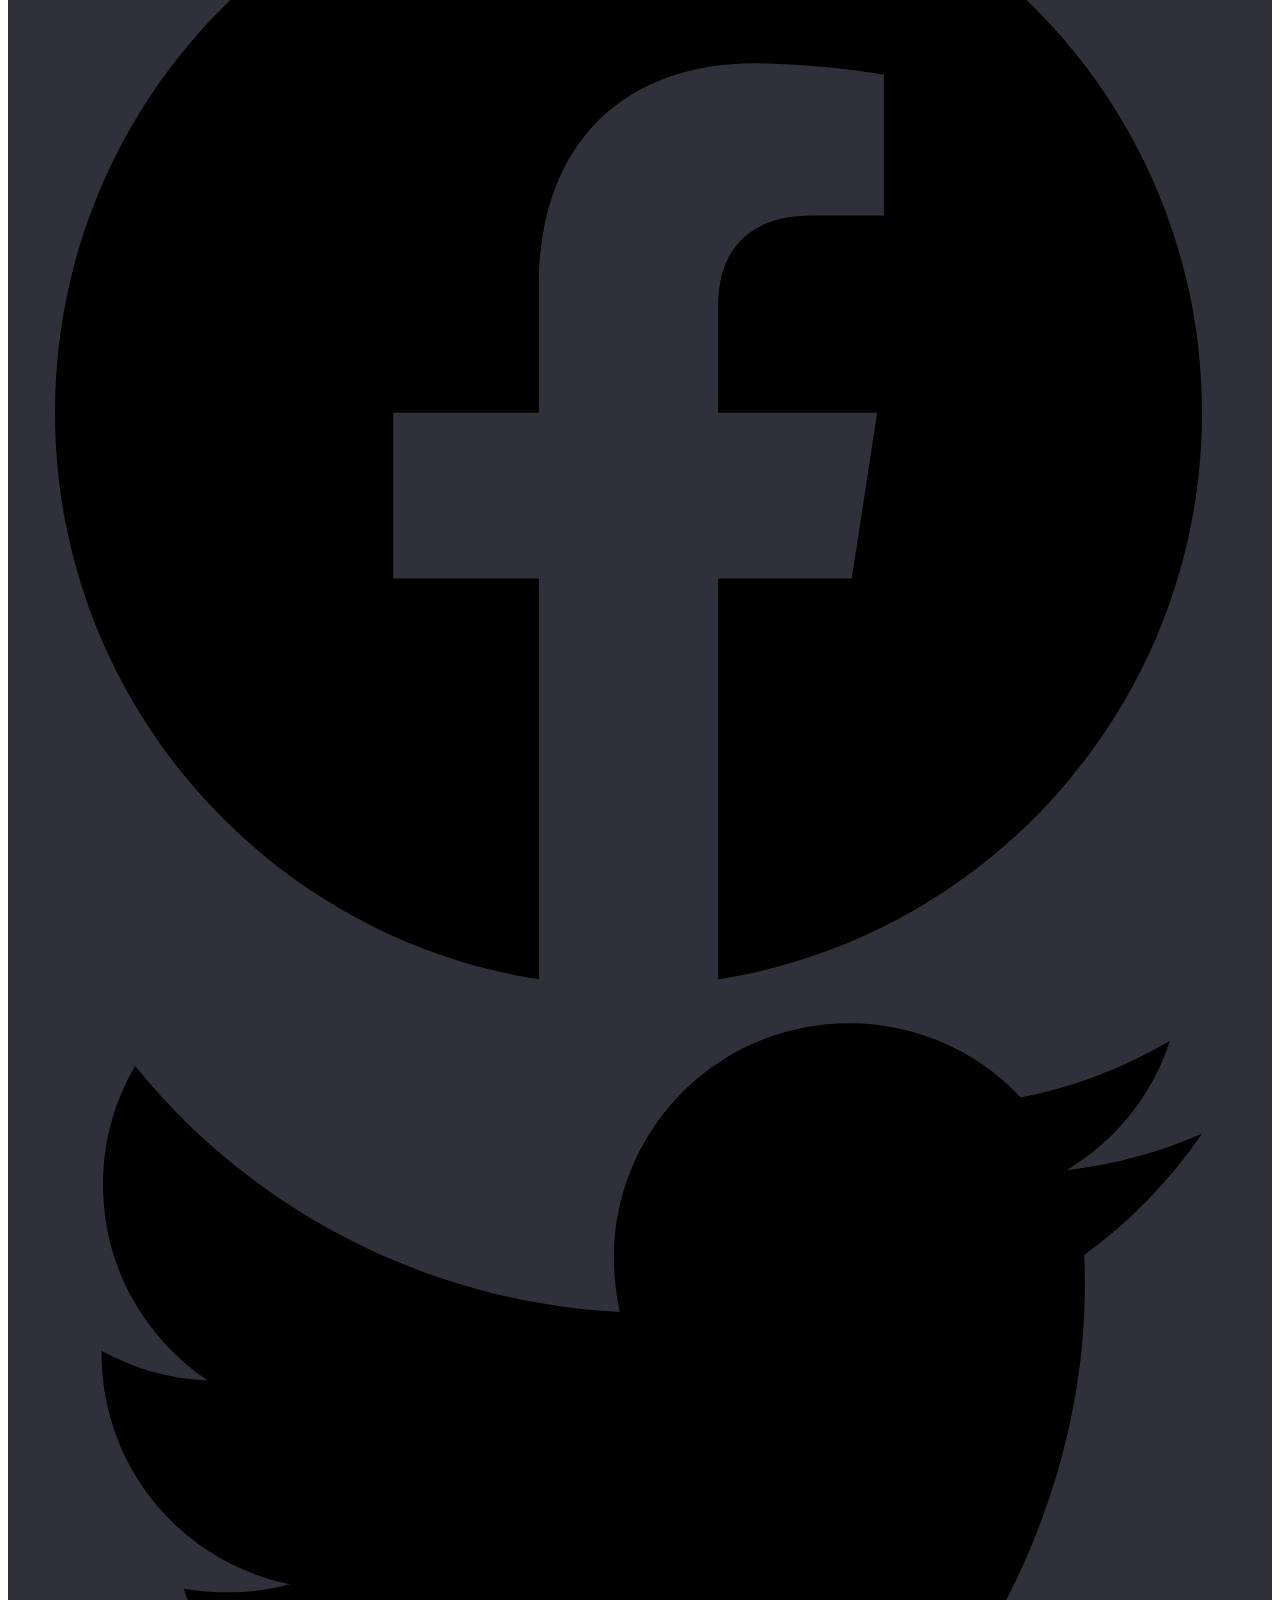
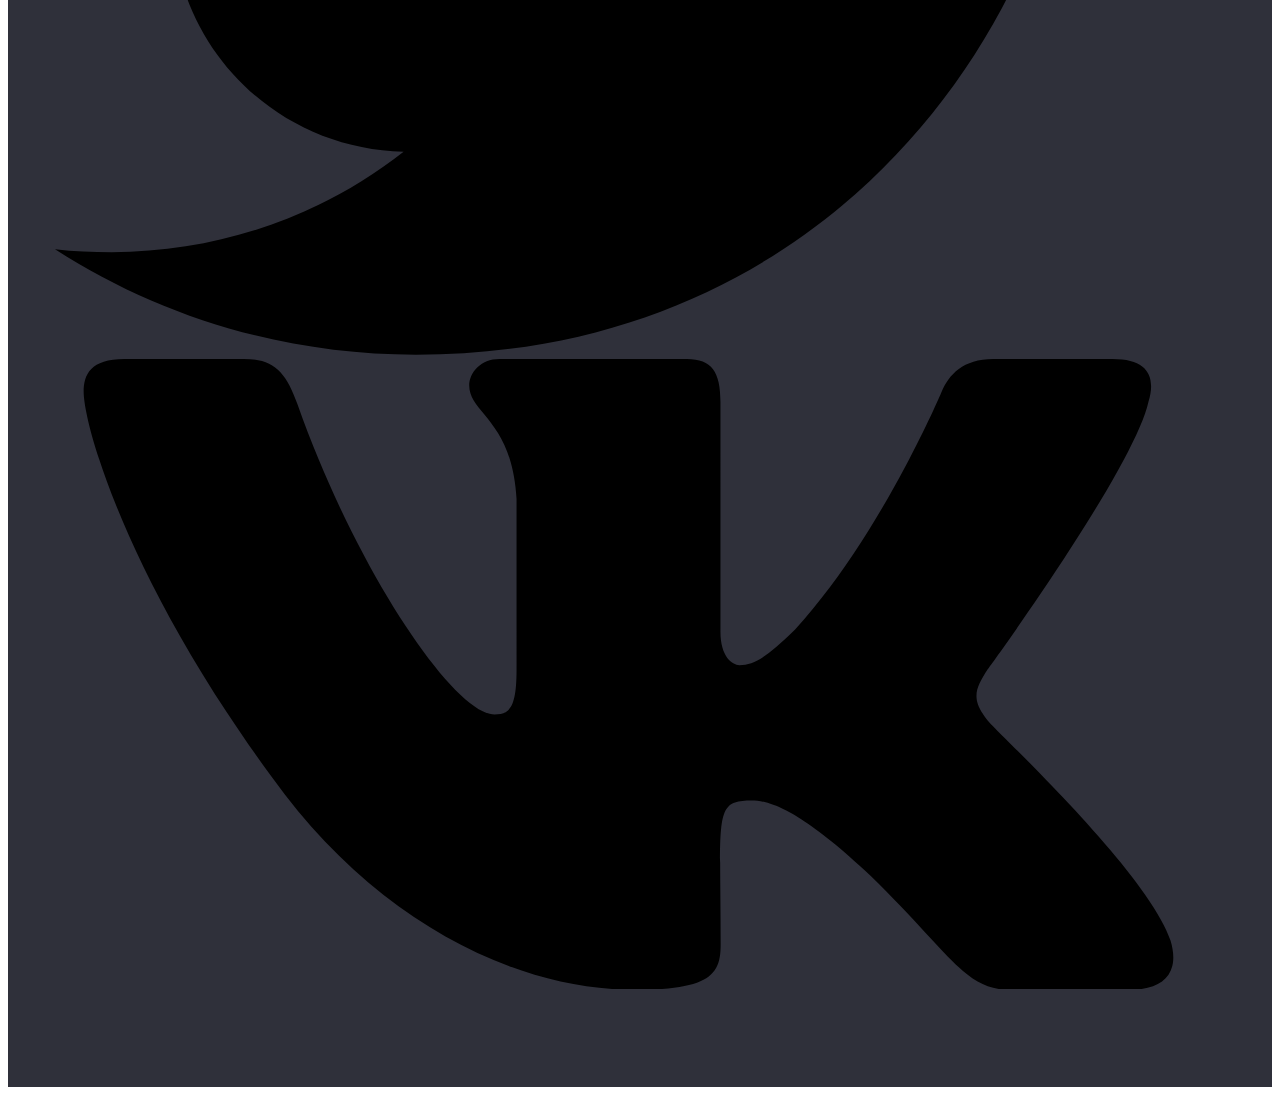
==== commit f8cdc0b7: "finish project" ====
--- a/about.html
+++ b/about.html
@@ -63,7 +63,7 @@
 <section class="about">
     <div class="container">
     <sidebar class="sidebar"><!--тег для боковой колонки-->
-        <div class="sidebar-block">
+    <div class="sidebar-block">
         <h3 class="sidebar-title">Информация о нас</h3>
         <ul class="sidebar-menu">
             <li><a href="">О компании</a></li>
--- a/css/style.css
+++ b/css/style.css
@@ -0,0 +1,16 @@
+@import url('reset.css');
+@import url('variable.css');
+@import url('core.css');
+@import url('header.css');
+@import url('menu.css');
+@import url('foooter.css');
+@import url('effective.css');
+@import url('our-project.css');
+@import url('our-service.css');
+@import url('our-team.css');
+@import url('our-clients.css');
+@import url('footer-contacts.css');
+@import url('modal.css');
+@import url('porfolio.css');
+@import url('hamburger.css');
+@import url('media.css');
